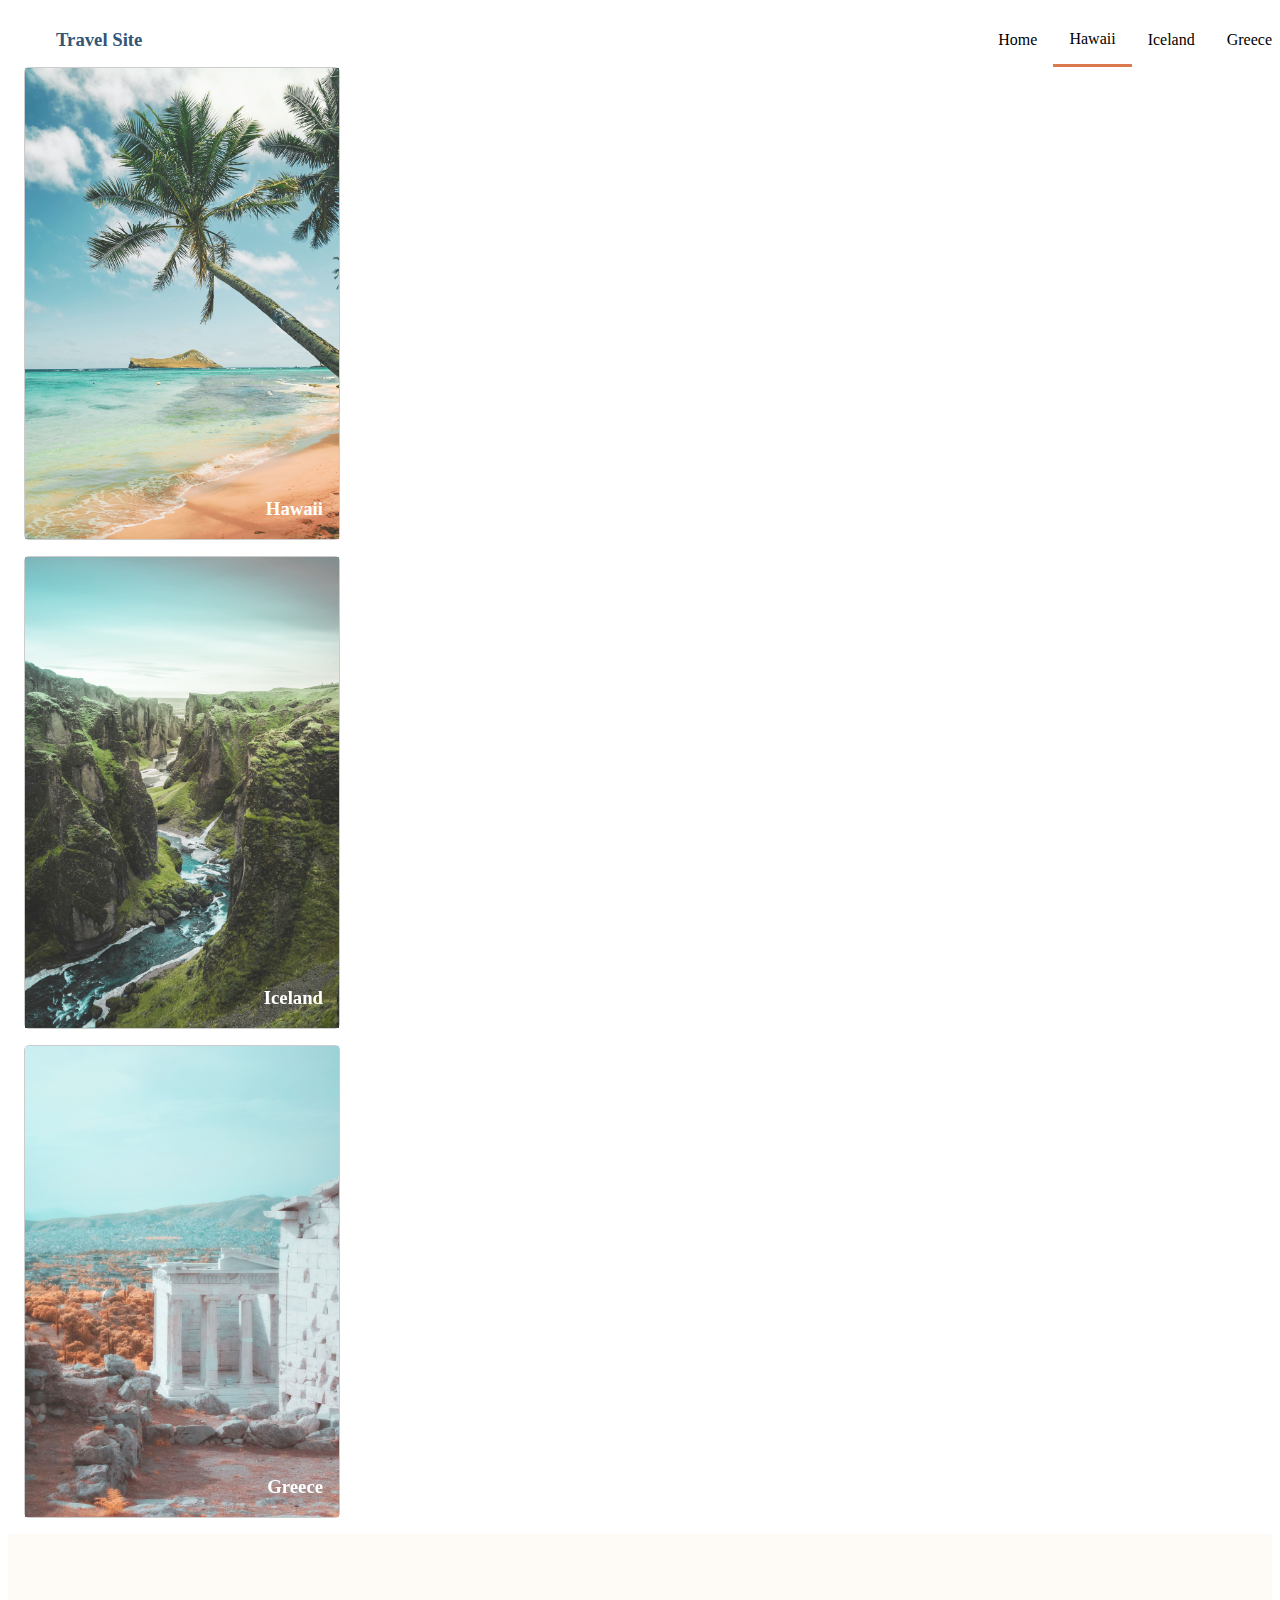
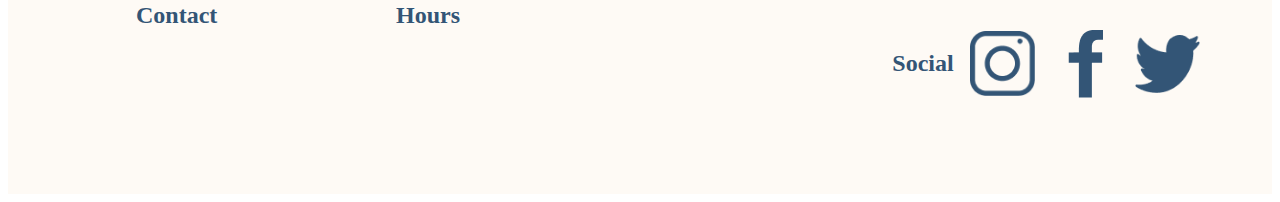
==== hawaii.html @ 69241aac "add destination pages" ====
<!DOCTYPE html>
<html lang="en">
<head>
    <meta charset="UTF-8">
    <meta name="viewport" content="width=device-width, initial-scale=1.0">
    <title>Document</title>
    <link rel="stylesheet" href="./styles/global.css" />
    <link rel="stylesheet" href="./styles/main.css" />
</head>
<body class="hawaii">
    <nav class="navbar"> 
        <h3 class="navbar__title"> Travel Site</h3>
        <div class="navbar__panel">
        <a href="./home.html" class="navbar__link">Home</a>    
        <a href="./hawaii.html" class="navbar__link--active">Hawaii</a>    
        <a href="./iceland.html" class="navbar__link">Iceland</a>    
        <a href="./greece.html" class="navbar__link">Greece</a>
        </div>    
    </nav>


    <main class="destination page"> 
        <h2> Hawaii</h2>
        <div class="destinationpage__Hawaii">
            <div class="recommended__citycard">
                <img src="./assets/Images/hawaii.jpg" class="recommended__citycard--image">
                <h3 class="recommended__citycard--name">Hawaii</h3>   
            </div>
            <div class="recommended__citycard">
                <img src="./assets/Images/iceland.jpg" class="recommended__citycard--image">
                <h3 class="recommended__citycard--name">Iceland</h3>   
            </div>
            <div class="recommended__citycard">
                <img src="./assets/Images/greece.jpg" class="recommended__citycard--image">
                <h3 class="recommended__citycard--name">Greece</h3>   
            </div>
        </div>
    </main>


    <footer class="footer">
        <div class="contact"> 
            <h2>Contact</h2>
        </div>

        <div class="hours">
            <h2>Hours</h2>
        </div>
        <div class="socialmedia">
            <h2>Social</h2>
            <img src="./assets/Icons/icon-instagram.png" class="socialmedia__icon">
            <img src="./assets/Icons/icon-facebook.png" class="socialmedia__icon">
            <img src="./assets/Icons/icon-twitter.png" class="socialmedia__icon">

        </div>

    </footer>


</body>
</html>
---- styles/global.css ----
html {
    box-sizing: border-box;
    font-family: Verdana;
  }

  .home{
    display:flexbox;
    width:100%;

}

*,
*:before,
*:after {
  box-sizing: inherit;
}

.navbar{
    position:fixed;
    display:flex;
    justify-content:space-evenly;
    align-items: center;
    top:0;
    height:5rem;
    width: 100%;
    background-color: #FFFFFF;
  }

.navbar__title{
    display:flex;
    width:30%;
    color:#335576;
    margin-left:3rem;

  }

  .navbar__panel{
    display:flex;
    width: 70%;
    justify-content: flex-end;
    align-items: center;
  }

.navbar__link{
    display:flexbox;
    text-align: center;
    text-decoration:none;
    color:black;
    padding:1rem;
  }

.navbar__link--active{
    height:100%;
    text-decoration:none;
    text-align: center;
    color:black;
    border-bottom: 3px solid #DB7A4E;
    padding:1rem;

 }

 .footer{
    display:flex;
    justify-content:center;
    height:10%;
    background-color: #FEFAF5;
    padding-left:5rem;
    padding-right:5rem;
    padding-bottom:3rem;
    padding-top:3rem;

}

.contact{
    width:25%;

}

.hours{
    width:50%;

}

.socialmedia{
    margin:2rem;
    width:25%;
    height:100%;
    display:flex;
    align-items: center;
    flex-direction: row;
    justify-content: center;

}

.socialmedia__icon{
    margin:1rem;
    width:25%;
    height:25%;
    display:flex;
}
---- styles/main.css ----
h1{
    color:#335576;
    max-height:100%;
    max-width:100%;
    margin-left: 3rem;

}

h2{
    color:#335576;
    margin-left: 3rem;

  }

p{
    color:#335576;
    margin-left: 3rem;

}

h3{
    color:#335576;
 }

.hero{
    display:flex;
    width:100%;
    margin-top: 5rem;
    background-color: #FEFAF5;
}

.hero__container{
    display:flex;
    flex-direction:column;
    height:100%;
    width:50%;
}
.hero__travelImage{
    display:flex;
    max-height:100%;
    max-width:50%;
}

.hero__startButton{
    display:flex;
    border-radius: 1rem;
    border-width: 0;
    color: #FFFFFF;
    align-content: center;
    justify-content: center;
    padding:0.5rem;
    background-color:#DB7A4E;
    width: 30%;

}

.recommendations{
    height:40%;
    background-color: #FFFFFF;
    display:flex;
    flex-direction: column;
}

.recommended {
    display:flex;
    justify-content: center;
    margin:1rem;
}

.recommended__citycard{
    position:relative;
    display:flex;
    flex-direction: row;
    width:25%;
    border-radius:5px;
    border:1px solid rgba(0, 0, 0, 0.2);
    margin:1rem;
    padding:0;
}

.recommended__citycard--image{
    display:flex;
    width:100%;
    max-height:100%;
}

.recommended__citycard--name{
    position:absolute;
    bottom:0;
    right:1rem;
    color:#FFFFFF;
}
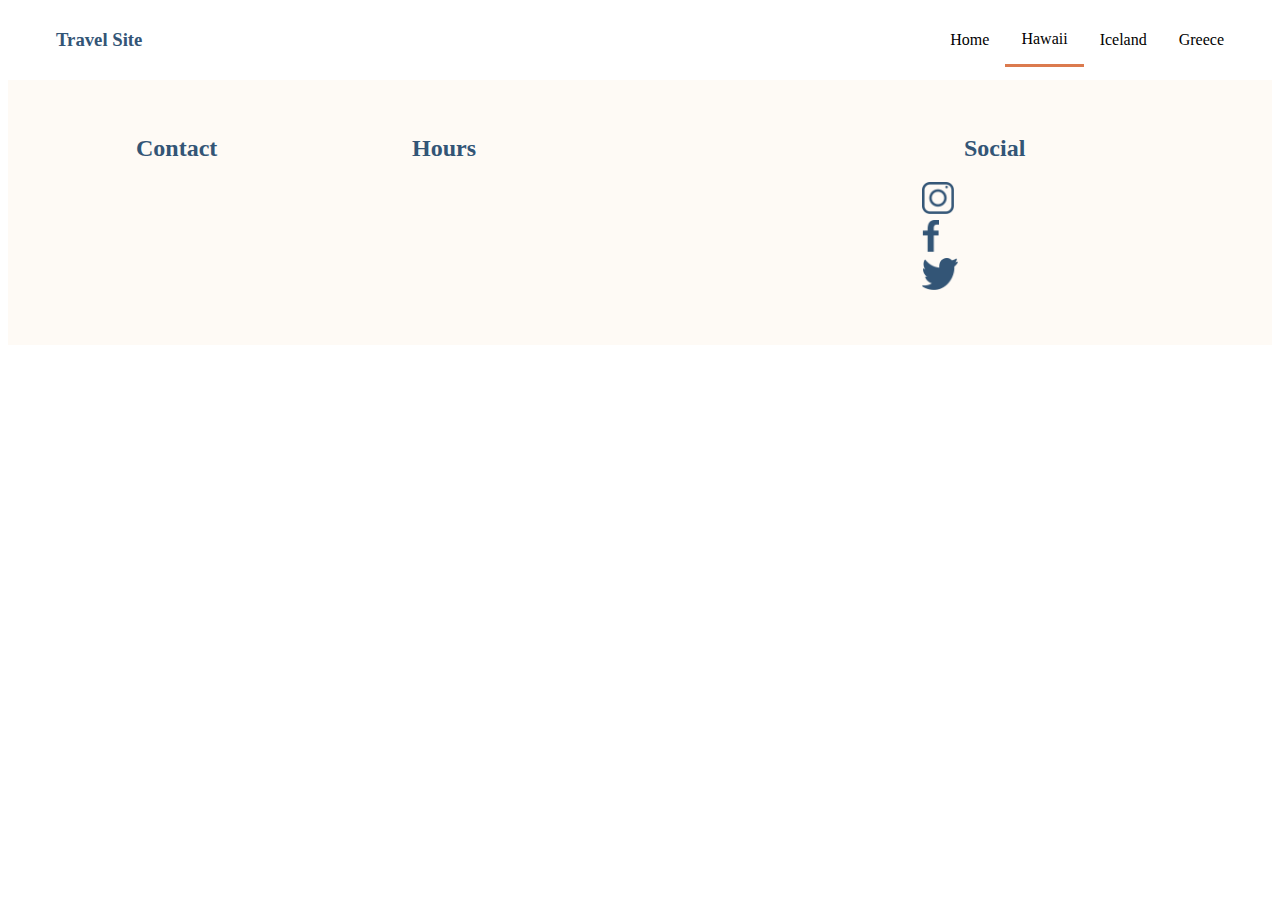
==== commit fd23ff0e: "update footer" ====
--- a/hawaii.html
+++ b/hawaii.html
@@ -22,18 +22,7 @@
     <main class="destination page"> 
         <h2> Hawaii</h2>
         <div class="destinationpage__Hawaii">
-            <div class="recommended__citycard">
-                <img src="./assets/Images/hawaii.jpg" class="recommended__citycard--image">
-                <h3 class="recommended__citycard--name">Hawaii</h3>   
-            </div>
-            <div class="recommended__citycard">
-                <img src="./assets/Images/iceland.jpg" class="recommended__citycard--image">
-                <h3 class="recommended__citycard--name">Iceland</h3>   
-            </div>
-            <div class="recommended__citycard">
-                <img src="./assets/Images/greece.jpg" class="recommended__citycard--image">
-                <h3 class="recommended__citycard--name">Greece</h3>   
-            </div>
+
         </div>
     </main>
 
@@ -56,6 +45,5 @@
 
     </footer>
 
-
 </body>
 </html>--- a/styles/global.css
+++ b/styles/global.css
@@ -31,7 +31,6 @@
     width:30%;
     color:#335576;
     margin-left:3rem;
-
   }
 
   .navbar__panel{
@@ -39,6 +38,7 @@
     width: 70%;
     justify-content: flex-end;
     align-items: center;
+    margin-right:3rem;
   }
 
 .navbar__link{
@@ -76,26 +76,59 @@
 
 }
 
+.contact__panel{
+    margin-left:3rem;
+    display:flex;
+    flex-direction:column;
+}
+
 .hours{
     width:50%;
+}
+
+.footer__days{
+    display:flex;
+    width:100%;
+    margin-left:3rem;
+}
+
+.footer__hours{
+    display:flex;
+    font-size: 0.8rem;
+    margin-left:3rem;
+    justify-content:flex-start;
+}
+.footer__subtitle{
+    color:#DB7A4E;
+    width:30%;
+    font-size:0.7rem;
+    font-weight: 400;
+    display:flex;
+    justify-content:space-between;
 
 }
 
+.footer__parag{
+    margin:0;
+    font-size:0.6rem;
+}
+
 .socialmedia{
-    margin:2rem;
     width:25%;
     height:100%;
+}
+
+.socialmedia__icons{
     display:flex;
-    align-items: center;
-    flex-direction: row;
-    justify-content: center;
+    flex-direction:row;
+    align-items:center;
+    justify-content: space-between;
 
 }
 
 .socialmedia__icon{
-    margin:1rem;
-    width:25%;
-    height:25%;
+    height:2rem;
     display:flex;
+    margin:0.4rem;
 }
  --- a/styles/main.css
+++ b/styles/main.css
@@ -5,24 +5,21 @@
     max-height:100%;
     max-width:100%;
     margin-left: 3rem;
-
 }
 
 h2{
     color:#335576;
     margin-left: 3rem;
-
   }
 
 p{
     color:#335576;
     margin-left: 3rem;
-
 }
 
 h3{
     color:#335576;
- }
+}
 
 .hero{
     display:flex;
@@ -57,10 +54,11 @@
 }
 
 .recommendations{
-    height:40%;
     background-color: #FFFFFF;
     display:flex;
     flex-direction: column;
+    margin-top:2rem;
+    margin-bottom:1rem;
 }
 
 .recommended {
@@ -75,8 +73,10 @@
     flex-direction: row;
     width:25%;
     border-radius:5px;
+    box-shadow: 0px 4px 4px  rgba(0, 0, 0, 0.2);
     border:1px solid rgba(0, 0, 0, 0.2);
     margin:1rem;
+    margin-bottom:4rem;
     padding:0;
 }
 
@@ -88,7 +88,7 @@
 
 .recommended__citycard--name{
     position:absolute;
-    bottom:0;
+    bottom:1rem;
     right:1rem;
     color:#FFFFFF;
 }
